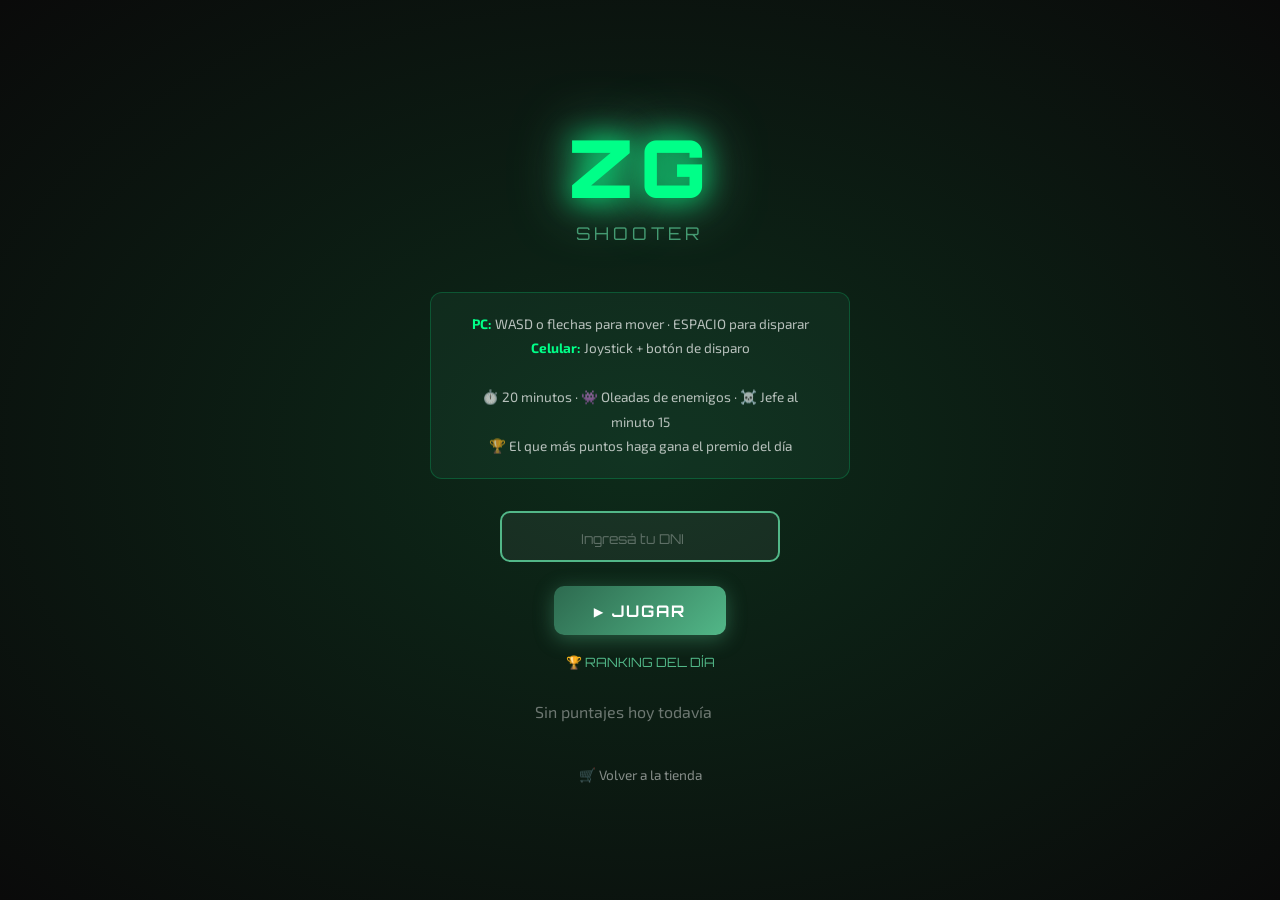
==== juego.html @ 16a967cf "Add files via upload" ====
<!DOCTYPE html>
<html lang="es">
<head>
  <meta charset="UTF-8"/>
  <meta name="viewport" content="width=device-width, initial-scale=1.0, user-scalable=no"/>
  <title>ZG Shooter</title>
  <link href="https://fonts.googleapis.com/css2?family=Orbitron:wght@700;900&family=Exo+2:wght@400;600&display=swap" rel="stylesheet"/>
  <style>
    :root {
      --verde: #2d6a4f;
      --verde-claro: #52b788;
      --verde-neo: #00ff88;
      --rojo: #ff3333;
      --amarillo: #ffd700;
      --negro: #0a0a0a;
      --gris: #1a1a1a;
    }

    * { margin: 0; padding: 0; box-sizing: border-box; touch-action: none; }

    body {
      background: var(--negro);
      color: white;
      font-family: 'Exo 2', sans-serif;
      overflow: hidden;
      height: 100vh;
      width: 100vw;
    }

    /* ===== PANTALLAS ===== */
    .pantalla {
      position: fixed;
      inset: 0;
      display: flex;
      flex-direction: column;
      align-items: center;
      justify-content: center;
      background: radial-gradient(ellipse at center, #0d2b1a 0%, #0a0a0a 100%);
      z-index: 100;
    }

    .pantalla.oculta { display: none; }

    .logo-titulo {
      font-family: 'Orbitron', monospace;
      font-size: clamp(2.5rem, 8vw, 5rem);
      font-weight: 900;
      color: var(--verde-neo);
      text-shadow: 0 0 30px var(--verde-neo), 0 0 60px var(--verde-claro);
      letter-spacing: 6px;
      margin-bottom: 0.3rem;
      animation: pulso 2s ease-in-out infinite;
    }

    @keyframes pulso {
      0%,100% { text-shadow: 0 0 30px var(--verde-neo), 0 0 60px var(--verde-claro); }
      50% { text-shadow: 0 0 50px var(--verde-neo), 0 0 100px var(--verde-claro), 0 0 150px var(--verde); }
    }

    .subtitulo {
      font-family: 'Orbitron', monospace;
      font-size: clamp(0.8rem, 2vw, 1.1rem);
      color: var(--verde-claro);
      letter-spacing: 4px;
      margin-bottom: 3rem;
      opacity: 0.8;
    }

    .instrucciones {
      background: rgba(45,106,79,0.15);
      border: 1px solid rgba(0,255,136,0.2);
      border-radius: 12px;
      padding: 1.2rem 2rem;
      margin-bottom: 2rem;
      max-width: 420px;
      width: 90%;
      text-align: center;
    }

    .instrucciones p {
      font-size: 0.85rem;
      color: rgba(255,255,255,0.7);
      line-height: 1.8;
    }

    .instrucciones strong { color: var(--verde-neo); }

    .input-dni {
      background: rgba(255,255,255,0.05);
      border: 2px solid var(--verde-claro);
      border-radius: 10px;
      padding: 0.8rem 1.5rem;
      font-family: 'Orbitron', monospace;
      font-size: 1.1rem;
      color: white;
      width: 280px;
      text-align: center;
      margin-bottom: 1.5rem;
      outline: none;
      transition: border-color 0.3s, box-shadow 0.3s;
    }

    .input-dni:focus {
      border-color: var(--verde-neo);
      box-shadow: 0 0 20px rgba(0,255,136,0.3);
    }

    .input-dni::placeholder { color: rgba(255,255,255,0.3); font-size: 0.85rem; }

    .btn {
      background: linear-gradient(135deg, var(--verde) 0%, var(--verde-claro) 100%);
      color: white;
      border: none;
      border-radius: 10px;
      padding: 0.9rem 2.5rem;
      font-family: 'Orbitron', monospace;
      font-size: 1rem;
      font-weight: 700;
      letter-spacing: 2px;
      cursor: pointer;
      transition: transform 0.2s, box-shadow 0.2s;
      box-shadow: 0 4px 20px rgba(82,183,136,0.4);
    }

    .btn:hover { transform: scale(1.05); box-shadow: 0 6px 30px rgba(82,183,136,0.6); }
    .btn:active { transform: scale(0.97); }

    .btn-rojo {
      background: linear-gradient(135deg, #8b0000 0%, var(--rojo) 100%);
      box-shadow: 0 4px 20px rgba(255,51,51,0.4);
    }

    /* ===== HUD ===== */
    #hud {
      position: fixed;
      top: 0; left: 0; right: 0;
      display: flex;
      justify-content: space-between;
      align-items: center;
      padding: 0.6rem 1rem;
      background: rgba(0,0,0,0.7);
      border-bottom: 1px solid rgba(0,255,136,0.2);
      z-index: 50;
      flex-wrap: wrap;
      gap: 0.3rem;
    }

    .hud-item {
      font-family: 'Orbitron', monospace;
      font-size: clamp(0.65rem, 2vw, 0.85rem);
      display: flex;
      align-items: center;
      gap: 5px;
    }

    .hud-label { color: var(--verde-claro); }
    .hud-val { color: white; font-weight: 700; }

    .vidas { color: var(--rojo); font-size: 1rem; letter-spacing: 2px; }

    .tiempo-val { color: var(--amarillo); }
    .tiempo-val.urgente { color: var(--rojo); animation: parpadeo 0.5s infinite; }

    @keyframes parpadeo { 0%,100%{opacity:1} 50%{opacity:0.3} }

    /* ===== CANVAS ===== */
    #canvas {
      position: fixed;
      top: 0; left: 0;
      width: 100vw;
      height: 100vh;
    }

    /* ===== GAS ===== */
    #gas-warning {
      position: fixed;
      inset: 0;
      pointer-events: none;
      z-index: 40;
      border: 8px solid transparent;
      transition: border-color 0.5s;
    }

    #gas-warning.activo {
      border-color: rgba(0,200,0,0.5);
      box-shadow: inset 0 0 60px rgba(0,200,0,0.3);
      animation: gasParpadeo 1s infinite;
    }

    @keyframes gasParpadeo {
      0%,100%{ box-shadow: inset 0 0 60px rgba(0,200,0,0.3); }
      50%{ box-shadow: inset 0 0 120px rgba(0,200,0,0.6); }
    }

    /* ===== JEFE WARNING ===== */
    #boss-warning {
      position: fixed;
      top: 50%;
      left: 50%;
      transform: translate(-50%, -50%);
      font-family: 'Orbitron', monospace;
      font-size: clamp(1.5rem, 5vw, 3rem);
      font-weight: 900;
      color: var(--rojo);
      text-shadow: 0 0 30px var(--rojo);
      z-index: 60;
      display: none;
      text-align: center;
      animation: bossShake 0.1s infinite;
    }

    @keyframes bossShake {
      0%,100%{transform:translate(-50%,-50%) rotate(-1deg)}
      50%{transform:translate(-50%,-50%) rotate(1deg)}
    }

    /* ===== CONTROLES MÓVIL ===== */
    #controles-movil {
      position: fixed;
      bottom: 0; left: 0; right: 0;
      display: none;
      padding: 1rem;
      z-index: 50;
      pointer-events: none;
    }

    #controles-movil.visible { display: flex; justify-content: space-between; align-items: flex-end; }

    #joystick-area {
      width: 120px;
      height: 120px;
      background: rgba(255,255,255,0.08);
      border: 2px solid rgba(0,255,136,0.3);
      border-radius: 50%;
      position: relative;
      pointer-events: all;
      touch-action: none;
    }

    #joystick-thumb {
      width: 50px;
      height: 50px;
      background: radial-gradient(circle, var(--verde-claro), var(--verde));
      border-radius: 50%;
      position: absolute;
      top: 50%; left: 50%;
      transform: translate(-50%, -50%);
      box-shadow: 0 0 15px rgba(82,183,136,0.5);
    }

    #btn-disparar {
      width: 90px;
      height: 90px;
      background: radial-gradient(circle, #ff6666, var(--rojo));
      border: 3px solid rgba(255,100,100,0.5);
      border-radius: 50%;
      font-family: 'Orbitron', monospace;
      font-size: 0.7rem;
      font-weight: 700;
      color: white;
      cursor: pointer;
      pointer-events: all;
      box-shadow: 0 0 20px rgba(255,51,51,0.5);
      letter-spacing: 1px;
    }

    /* ===== RANKING ===== */
    .ranking-lista {
      width: 90%;
      max-width: 400px;
      max-height: 300px;
      overflow-y: auto;
      margin: 1rem 0;
    }

    .ranking-item {
      display: flex;
      justify-content: space-between;
      align-items: center;
      padding: 0.6rem 1rem;
      border-bottom: 1px solid rgba(255,255,255,0.1);
      font-size: 0.9rem;
    }

    .ranking-item:first-child { color: var(--amarillo); font-weight: 700; }
    .ranking-item:nth-child(2) { color: #ccc; }
    .ranking-item:nth-child(3) { color: #cd7f32; }

    .ranking-pos { font-family: 'Orbitron', monospace; width: 30px; }
    .ranking-dni { flex: 1; margin: 0 1rem; letter-spacing: 1px; }
    .ranking-pts { font-family: 'Orbitron', monospace; color: var(--verde-neo); }

    .score-final {
      font-family: 'Orbitron', monospace;
      font-size: clamp(1.5rem, 5vw, 2.5rem);
      font-weight: 900;
      color: var(--verde-neo);
      text-shadow: 0 0 20px var(--verde-neo);
      margin: 1rem 0;
    }

    .btn-group { display: flex; gap: 1rem; flex-wrap: wrap; justify-content: center; margin-top: 1rem; }

    scrollbar-width: thin;
    ::-webkit-scrollbar { width: 4px; }
    ::-webkit-scrollbar-track { background: transparent; }
    ::-webkit-scrollbar-thumb { background: var(--verde); border-radius: 2px; }
  </style>
</head>
<body>

<!-- PANTALLA INICIO -->
<div class="pantalla" id="pantalla-inicio">
  <div class="logo-titulo">ZG</div>
  <div class="subtitulo">SHOOTER</div>
  <div class="instrucciones">
    <p>
      <strong>PC:</strong> WASD o flechas para mover · ESPACIO para disparar<br/>
      <strong>Celular:</strong> Joystick + botón de disparo<br/><br/>
      ⏱️ 20 minutos · 👾 Oleadas de enemigos · ☠️ Jefe al minuto 15<br/>
      🏆 El que más puntos haga gana el premio del día
    </p>
  </div>
  <input class="input-dni" id="input-dni" type="number" placeholder="Ingresá tu DNI" maxlength="8"/>
  <button class="btn" onclick="iniciarJuego()">▶ JUGAR</button>
  <div style="margin-top:1.2rem;width:90%;max-width:340px;">
    <div style="font-family:'Orbitron',monospace;font-size:0.8rem;color:var(--verde-claro);margin-bottom:0.5rem;text-align:center;">🏆 RANKING DEL DÍA</div>
    <div class="ranking-lista" id="inicio-ranking"></div>
  </div>
  <a href="index.html" style="margin-top:0.8rem;color:rgba(255,255,255,0.5);font-size:0.85rem;text-decoration:none;font-family:'Exo 2',sans-serif;">🛒 Volver a la tienda</a>


</div>

<!-- PANTALLA GAME OVER -->
<div class="pantalla oculta" id="pantalla-gameover">
  <div class="logo-titulo" style="font-size:clamp(1.5rem,5vw,2.5rem);margin-bottom:0.5rem">GAME OVER</div>
  <div id="go-dni" style="color:var(--verde-claro);font-family:'Orbitron',monospace;font-size:0.9rem;margin-bottom:0.5rem;letter-spacing:2px"></div>
  <div class="score-final" id="go-score"></div>
  <div id="go-mensaje" style="color:rgba(255,255,255,0.6);font-size:0.85rem;margin-bottom:1rem;text-align:center"></div>

  <div style="font-family:'Orbitron',monospace;font-size:0.8rem;color:var(--verde-claro);margin-bottom:0.5rem">🏆 RANKING DEL DÍA</div>
  <div class="ranking-lista" id="go-ranking"></div>

  <div class="btn-group">
    <button class="btn" onclick="reiniciar()">↺ JUGAR DE NUEVO</button>
    <button class="btn" style="background:rgba(255,255,255,0.05);box-shadow:none;border:1px solid rgba(255,255,255,0.2)" onclick="volverInicio()">⬅ INICIO</button>
    <a href="index.html" class="btn" style="background:rgba(255,255,255,0.05);box-shadow:none;border:1px solid rgba(255,255,255,0.2);text-decoration:none;display:flex;align-items:center;justify-content:center;">🛒 Ir a la tienda</a>
  </div>
</div>

<!-- HUD -->
<div id="hud" style="display:none">
  <a href="index.html" style="color:var(--verde-claro);font-family:'Orbitron',monospace;font-size:0.7rem;text-decoration:none;border:1px solid rgba(82,183,136,0.4);border-radius:6px;padding:0.25rem 0.6rem;white-space:nowrap;">🛒 Tienda</a>
  <div class="hud-item"><span class="hud-label">DNI</span><span class="hud-val" id="hud-dni"></span></div>
  <div class="hud-item"><span class="hud-label">PTS</span><span class="hud-val" id="hud-score">0</span></div>
  <div class="hud-item"><span class="hud-label">OLEADA</span><span class="hud-val" id="hud-oleada">1</span></div>
  <div class="hud-item vidas" id="hud-vidas">♥♥♥</div>
  <div class="hud-item"><span class="hud-label">TIEMPO</span><span class="hud-val tiempo-val" id="hud-tiempo">20:00</span></div>
</div>

<!-- GAS WARNING -->
<div id="gas-warning"></div>

<!-- BOSS WARNING -->
<div id="boss-warning">☠️ JEFE FINAL ☠️</div>

<!-- CANVAS -->
<canvas id="canvas"></canvas>

<!-- CONTROLES MÓVIL -->
<div id="controles-movil">
  <div id="joystick-area"><div id="joystick-thumb"></div></div>
  <button id="btn-disparar" ontouchstart="disparar()">🔫<br/>FUEGO</button>
</div>

<script>
const canvas = document.getElementById('canvas');
const ctx = canvas.getContext('2d');

const APPS_SCRIPT_URL = 'https://script.google.com/macros/s/AKfycbwWS3Iv8V7P_Wly7cgWPSV-GXbWVfB8vvjjg3LVQia7D7dSM38jTCl7gZOD9LT8Ieh8/exec';

// ===== ESTADO DEL JUEGO =====
let estado = 'inicio';
let dni = '';
let nombreJugador = '';
let puntos = 0;
let vidas = 3;
let oleada = 1;
let tiempoRestante = 20 * 60; // segundos
let jefeMuerto = false;
let jefaAparecido = false;
let gasRadio = 0; // radio del area segura
let gasActivo = false;
let gameLoop = null;
let timerInterval = null;
let isMobile = false;

// Entidades
let jugador = {};
let balas = [];
let enemigos = [];
let particulas = [];
let jefe = null;

// Input
const keys = {};
let joystickDir = { x: 0, y: 0 };
let joystickActivo = false;
let joystickOrigen = { x: 0, y: 0 };

// ===== RESIZE =====
function resize() {
  canvas.width = window.innerWidth;
  canvas.height = window.innerHeight;
  gasRadio = Math.min(canvas.width, canvas.height) * 0.5;
}
window.addEventListener('resize', resize);
resize();

// ===== DETECCIÓN MÓVIL =====
isMobile = /Android|iPhone|iPad|iPod|Opera Mini|IEMobile/i.test(navigator.userAgent) || window.innerWidth < 768;
if (isMobile) document.getElementById('controles-movil').classList.add('visible');

// Mostrar ranking en pantalla inicial al cargar
mostrarRankingEnPantalla('inicio-ranking');

// ===== TECLADO =====
document.addEventListener('keydown', e => {
  keys[e.code] = true;
  if (e.code === 'Space') { e.preventDefault(); disparar(); }
});
document.addEventListener('keyup', e => keys[e.code] = false);

// ===== JOYSTICK =====
const joystickArea = document.getElementById('joystick-area');
const joystickThumb = document.getElementById('joystick-thumb');

joystickArea.addEventListener('touchstart', e => {
  e.preventDefault();
  const t = e.touches[0];
  const rect = joystickArea.getBoundingClientRect();
  joystickOrigen = { x: rect.left + rect.width/2, y: rect.top + rect.height/2 };
  joystickActivo = true;
}, { passive: false });

joystickArea.addEventListener('touchmove', e => {
  e.preventDefault();
  if (!joystickActivo) return;
  const t = e.touches[0];
  const dx = t.clientX - joystickOrigen.x;
  const dy = t.clientY - joystickOrigen.y;
  const dist = Math.min(Math.sqrt(dx*dx+dy*dy), 40);
  const ang = Math.atan2(dy, dx);
  joystickDir = { x: Math.cos(ang) * (dist/40), y: Math.sin(ang) * (dist/40) };
  joystickThumb.style.transform = `translate(calc(-50% + ${Math.cos(ang)*dist}px), calc(-50% + ${Math.sin(ang)*dist}px))`;
}, { passive: false });

joystickArea.addEventListener('touchend', () => {
  joystickActivo = false;
  joystickDir = { x: 0, y: 0 };
  joystickThumb.style.transform = 'translate(-50%, -50%)';
});

// ===== INICIAR JUEGO =====
async function iniciarJuego() {
  dni = document.getElementById('input-dni').value.trim();
  if (!dni || dni.length < 7) { alert('Por favor ingresá tu DNI válido'); return; }

  nombreJugador = '';
  try {
    const resp = await fetch(`${APPS_SCRIPT_URL}?accion=cliente&dni=${encodeURIComponent(dni)}`);
    const data = await resp.json();
    if (data.encontrado) nombreJugador = data.nombre || '';
  } catch (e) {
    console.error('No se pudo obtener el nombre del cliente:', e);
  }

  document.getElementById('pantalla-inicio').classList.add('oculta');
  document.getElementById('hud').style.display = 'flex';

  document.getElementById('hud-dni').textContent = dni;

  resetJuego();
  estado = 'jugando';
  gameLoop = requestAnimationFrame(update);
  timerInterval = setInterval(tickTimer, 1000);
}

function resetJuego() {
  puntos = 0;
  vidas = 3;
  oleada = 1;
  tiempoRestante = 20 * 60;
  jefeMuerto = false;
  jefaAparecido = false;
  gasActivo = false;
  esperandoOleada = false;
  balas = [];
  enemigos = [];
  particulas = [];
  jefe = null;
  gasRadio = Math.min(canvas.width, canvas.height) * 0.52;

  jugador = {
    x: canvas.width / 2,
    y: canvas.height / 2,
    r: 14,
    vel: 3.5,
    ang: 0,
    cooldown: 0
  };

  actualizarHUD();
  spawnOleada();
}

// ===== TIMER =====
function tickTimer() {
  if (estado !== 'jugando') return;
  tiempoRestante--;

  // Gas desactivado

  // Jefe al minuto 15 (5 minutos restantes)
  if (tiempoRestante === 5 * 60 && !jefaAparecido) {
    mostrarBossWarning();
  }

  if (tiempoRestante <= 0) terminarJuego('tiempo');

  actualizarHUD();
}

function mostrarBossWarning() {
  jefaAparecido = true;
  const bw = document.getElementById('boss-warning');
  bw.style.display = 'block';
  setTimeout(() => {
    bw.style.display = 'none';
    spawnJefe();
  }, 3000);
}

// ===== HUD =====
function actualizarHUD() {
  document.getElementById('hud-score').textContent = puntos;
  document.getElementById('hud-oleada').textContent = oleada;
  const mins = Math.floor(tiempoRestante / 60);
  const segs = tiempoRestante % 60;
  const tiempoEl = document.getElementById('hud-tiempo');
  tiempoEl.textContent = `${mins}:${segs.toString().padStart(2,'0')}`;
  tiempoEl.className = 'hud-val tiempo-val' + (tiempoRestante < 60 ? ' urgente' : '');

  let vidasStr = '';
  for (let i = 0; i < 3; i++) vidasStr += i < vidas ? '♥' : '♡';
  document.getElementById('hud-vidas').textContent = vidasStr;

  // Gas warning visual
  const gw = document.getElementById('gas-warning');
  gw.className = gasActivo ? 'activo' : '';
}

// ===== SPAWN =====
function spawnOleada() {
  const cant = 2 + Math.floor(oleada * 1.2);
  for (let i = 0; i < cant; i++) {
    setTimeout(() => spawnEnemigo(), i * 300);
  }
}

function spawnEnemigo() {
  const lado = Math.floor(Math.random() * 4);
  let x, y;
  if (lado === 0) { x = Math.random() * canvas.width; y = -20; }
  else if (lado === 1) { x = canvas.width + 20; y = Math.random() * canvas.height; }
  else if (lado === 2) { x = Math.random() * canvas.width; y = canvas.height + 20; }
  else { x = -20; y = Math.random() * canvas.height; }

  enemigos.push({
    x, y,
    r: 12,
    vel: 0.8 + oleada * 0.15 + Math.random() * 0.5,
    hp: 1 + Math.floor(oleada / 3),
    maxHp: 1 + Math.floor(oleada / 3),
    tipo: 'normal'
  });
}

function spawnJefe() {
  jefe = {
    x: Math.random() > 0.5 ? 80 : canvas.width - 80,
    y: Math.random() > 0.5 ? 80 : canvas.height - 80,
    r: 40,
    vel: 1.2,
    hp: 80,
    maxHp: 80,
    tipo: 'jefe',
    ataque: 0,
    fase: 1
  };
}

// ===== DISPARO =====
function disparar() {
  if (estado !== 'jugando') return;
  if (jugador.cooldown > 0) return;
  jugador.cooldown = 12;

  // Usar ángulo actual del jugador (apunta hacia mouse o dirección de movimiento)
  const ang = jugador.ang;
  balas.push({
    x: jugador.x + Math.cos(ang) * (jugador.r + 6),
    y: jugador.y + Math.sin(ang) * (jugador.r + 6),
    vx: Math.cos(ang) * 10,
    vy: Math.sin(ang) * 10,
    ang: ang,
    r: 5,
    vida: 80
  });
}

// ===== GAME LOOP =====
function update() {
  if (estado !== 'jugando') return;

  ctx.clearRect(0, 0, canvas.width, canvas.height);

  dibujarFondo();
  moverJugador();
  moverBalas();
  moverEnemigos();
  moverJefe();
  verificarColisiones();
  dibujarGas();
  dibujarParticulas();
  dibujarBalas();
  dibujarEnemigos();
  dibujarJefe();
  dibujarJugador();
  verificarOleada();

  if (jugador.cooldown > 0) jugador.cooldown--;

  gameLoop = requestAnimationFrame(update);
}

// ===== FONDO =====
function dibujarFondo() {
  ctx.fillStyle = '#0a0f0a';
  ctx.fillRect(0, 0, canvas.width, canvas.height);

  // Grid
  ctx.strokeStyle = 'rgba(45,106,79,0.15)';
  ctx.lineWidth = 0.5;
  const gridSize = 40;
  for (let x = 0; x < canvas.width; x += gridSize) {
    ctx.beginPath(); ctx.moveTo(x, 0); ctx.lineTo(x, canvas.height); ctx.stroke();
  }
  for (let y = 0; y < canvas.height; y += gridSize) {
    ctx.beginPath(); ctx.moveTo(0, y); ctx.lineTo(canvas.width, y); ctx.stroke();
  }
}

// ===== JUGADOR =====
function moverJugador() {
  let dx = 0, dy = 0;

  if (keys['ArrowLeft'] || keys['KeyA']) dx -= 1;
  if (keys['ArrowRight'] || keys['KeyD']) dx += 1;
  if (keys['ArrowUp'] || keys['KeyW']) dy -= 1;
  if (keys['ArrowDown'] || keys['KeyS']) dy += 1;

  if (joystickActivo) { dx = joystickDir.x; dy = joystickDir.y; }

  const mag = Math.sqrt(dx*dx + dy*dy);
  if (mag > 0) {
    dx /= mag; dy /= mag;
    jugador.x += dx * jugador.vel;
    jugador.y += dy * jugador.vel;
    jugador.ang = Math.atan2(dy, dx);
  }

  // Puntero del mouse actualiza ángulo en PC
  canvas.onmousemove = (e) => {
    jugador.ang = Math.atan2(e.clientY - jugador.y, e.clientX - jugador.x);
  };
  canvas.onclick = () => disparar();

  // Límites del canvas
  jugador.x = Math.max(jugador.r, Math.min(canvas.width - jugador.r, jugador.x));
  jugador.y = Math.max(jugador.r, Math.min(canvas.height - jugador.r, jugador.y));

  // Gas desactivado
}

function dibujarJugador() {
  ctx.save();
  ctx.translate(jugador.x, jugador.y);

  // Sombra
  ctx.shadowColor = '#00ff88';
  ctx.shadowBlur = 15;

  // Cuerpo
  ctx.fillStyle = '#52b788';
  ctx.beginPath();
  ctx.arc(0, 0, jugador.r, 0, Math.PI * 2);
  ctx.fill();

  // Cañón
  ctx.fillStyle = '#2d6a4f';
  ctx.save();
  ctx.rotate(jugador.ang);
  ctx.fillRect(0, -4, jugador.r + 8, 8);
  ctx.restore();

  // Centro
  ctx.fillStyle = '#00ff88';
  ctx.beginPath();
  ctx.arc(0, 0, 5, 0, Math.PI * 2);
  ctx.fill();

  ctx.restore();
}

// ===== BALAS =====
function moverBalas() {
  balas = balas.filter(b => b.vida > 0);
  balas.forEach(b => {
    b.x += b.vx;
    b.y += b.vy;
    b.vida--;
    if (b.x < 0 || b.x > canvas.width || b.y < 0 || b.y > canvas.height) b.vida = 0;
  });
}

function dibujarBalas() {
  balas.forEach(b => {
    ctx.save();
    ctx.shadowColor = '#ffd700';
    ctx.shadowBlur = 10;
    ctx.fillStyle = '#ffd700';
    ctx.beginPath();
    ctx.arc(b.x, b.y, b.r, 0, Math.PI * 2);
    ctx.fill();
    ctx.restore();
  });
}

// ===== ENEMIGOS =====
function moverEnemigos() {
  enemigos.forEach(e => {
    const ang = Math.atan2(jugador.y - e.y, jugador.x - e.x);
    e.x += Math.cos(ang) * e.vel;
    e.y += Math.sin(ang) * e.vel;
  });
}

function dibujarEnemigos() {
  enemigos.forEach(e => {
    ctx.save();
    ctx.shadowColor = '#ff3333';
    ctx.shadowBlur = 10;

    // Barra de vida
    if (e.maxHp > 1) {
      ctx.fillStyle = 'rgba(0,0,0,0.5)';
      ctx.fillRect(e.x - e.r, e.y - e.r - 8, e.r*2, 4);
      ctx.fillStyle = '#ff3333';
      ctx.fillRect(e.x - e.r, e.y - e.r - 8, e.r*2*(e.hp/e.maxHp), 4);
    }

    ctx.fillStyle = '#cc2222';
    ctx.beginPath();
    ctx.arc(e.x, e.y, e.r, 0, Math.PI * 2);
    ctx.fill();

    ctx.fillStyle = '#ff6666';
    ctx.beginPath();
    ctx.arc(e.x - 3, e.y - 3, 4, 0, Math.PI * 2);
    ctx.fill();

    ctx.restore();
  });
}

// ===== JEFE =====
function moverJefe() {
  if (!jefe) return;

  const ang = Math.atan2(jugador.y - jefe.y, jugador.x - jefe.x);
  const vel = jefe.fase === 2 ? jefe.vel * 1.8 : jefe.vel;
  jefe.x += Math.cos(ang) * vel;
  jefe.y += Math.sin(ang) * vel;

  if (jefe.hp < jefe.maxHp * 0.4) jefe.fase = 2;
}

function dibujarJefe() {
  if (!jefe) return;
  ctx.save();

  ctx.shadowColor = jefe.fase === 2 ? '#ff0000' : '#ff6600';
  ctx.shadowBlur = 30;

  // Cuerpo
  ctx.fillStyle = jefe.fase === 2 ? '#8b0000' : '#cc4400';
  ctx.beginPath();
  ctx.arc(jefe.x, jefe.y, jefe.r, 0, Math.PI * 2);
  ctx.fill();

  // Barra de vida
  const barW = 100;
  ctx.fillStyle = 'rgba(0,0,0,0.7)';
  ctx.fillRect(jefe.x - barW/2, jefe.y - jefe.r - 14, barW, 8);
  ctx.fillStyle = jefe.fase === 2 ? '#ff0000' : '#ff6600';
  ctx.fillRect(jefe.x - barW/2, jefe.y - jefe.r - 14, barW*(jefe.hp/jefe.maxHp), 8);

  // Cara
  ctx.fillStyle = '#ff9944';
  ctx.font = `${jefe.r}px Arial`;
  ctx.textAlign = 'center';
  ctx.textBaseline = 'middle';
  ctx.fillText('☠', jefe.x, jefe.y);

  ctx.restore();
}

// ===== GAS =====
function dibujarGas() {
  if (!gasActivo) return;
  const cx = canvas.width / 2, cy = canvas.height / 2;

  // Zona de gas (fuera del círculo seguro)
  ctx.save();
  ctx.fillStyle = 'rgba(0, 180, 0, 0.12)';
  ctx.fillRect(0, 0, canvas.width, canvas.height);

  // Zona segura (limpiar)
  ctx.globalCompositeOperation = 'destination-out';
  ctx.beginPath();
  ctx.arc(cx, cy, gasRadio, 0, Math.PI * 2);
  ctx.fill();
  ctx.globalCompositeOperation = 'source-over';

  // Borde del gas
  ctx.strokeStyle = 'rgba(0, 255, 0, 0.6)';
  ctx.lineWidth = 4;
  ctx.setLineDash([10, 5]);
  ctx.beginPath();
  ctx.arc(cx, cy, gasRadio, 0, Math.PI * 2);
  ctx.stroke();
  ctx.setLineDash([]);

  ctx.restore();
}

// ===== PARTÍCULAS =====
function crearExplosion(x, y, color) {
  for (let i = 0; i < 8; i++) {
    const ang = (Math.PI * 2 / 8) * i;
    particulas.push({
      x, y,
      vx: Math.cos(ang) * (2 + Math.random() * 3),
      vy: Math.sin(ang) * (2 + Math.random() * 3),
      r: 3 + Math.random() * 3,
      vida: 20 + Math.random() * 20,
      maxVida: 40,
      color
    });
  }
}

function moverParticulas() {
  particulas = particulas.filter(p => p.vida > 0);
  particulas.forEach(p => {
    p.x += p.vx;
    p.y += p.vy;
    p.vx *= 0.9;
    p.vy *= 0.9;
    p.vida--;
  });
}

function dibujarParticulas() {
  moverParticulas();
  particulas.forEach(p => {
    ctx.save();
    ctx.globalAlpha = p.vida / p.maxVida;
    ctx.fillStyle = p.color;
    ctx.beginPath();
    ctx.arc(p.x, p.y, p.r, 0, Math.PI * 2);
    ctx.fill();
    ctx.restore();
  });
}

// ===== COLISIONES =====
let dañoCooldown = 0;

function verificarColisiones() {
  if (dañoCooldown > 0) dañoCooldown--;

  // Balas vs enemigos
  balas.forEach(b => {
    enemigos = enemigos.filter(e => {
      const dist = Math.sqrt((b.x-e.x)**2 + (b.y-e.y)**2);
      if (dist < b.r + e.r) {
        b.vida = 0;
        e.hp--;
        if (e.hp <= 0) {
          crearExplosion(e.x, e.y, '#ff4444');
          puntos += 10 * oleada;
          actualizarHUD();
          return false;
        }
        return true;
      }
      return true;
    });

    // Bala vs jefe
    if (jefe) {
      const dist = Math.sqrt((b.x-jefe.x)**2 + (b.y-jefe.y)**2);
      if (dist < b.r + jefe.r) {
        b.vida = 0;
        jefe.hp -= 1;
        crearExplosion(b.x, b.y, '#ff6600');
        if (jefe.hp <= 0) {
          crearExplosion(jefe.x, jefe.y, '#ffd700');
          crearExplosion(jefe.x+20, jefe.y-20, '#ff6600');
          crearExplosion(jefe.x-20, jefe.y+20, '#ff0000');
          puntos += 500;
          jefeMuerto = true;
          jefe = null;
          actualizarHUD();
        }
      }
    }
  });

  // Enemigos vs jugador
  if (dañoCooldown === 0) {
    enemigos.forEach(e => {
      const dist = Math.sqrt((jugador.x-e.x)**2 + (jugador.y-e.y)**2);
      if (dist < jugador.r + e.r) {
        recibirDaño();
      }
    });

    // Jefe vs jugador
    if (jefe) {
      const dist = Math.sqrt((jugador.x-jefe.x)**2 + (jugador.y-jefe.y)**2);
      if (dist < jugador.r + jefe.r) {
        recibirDaño();
      }
    }
  }
}

function recibirDaño() {
  if (dañoCooldown > 0) return;
  dañoCooldown = 90;
  vidas--;
  crearExplosion(jugador.x, jugador.y, '#52b788');
  actualizarHUD();
  if (vidas <= 0) terminarJuego('muerte');
}

// ===== OLEADAS =====
let esperandoOleada = false;
function verificarOleada() {
  if (enemigos.length === 0 && !jefe && !esperandoOleada) {
    esperandoOleada = true;
    oleada++;
    actualizarHUD();
    setTimeout(() => {
      esperandoOleada = false;
      spawnOleada();
    }, 2000);
  }
}

// ===== FIN DEL JUEGO =====
async function terminarJuego(motivo) {
  estado = 'gameover';
  cancelAnimationFrame(gameLoop);
  clearInterval(timerInterval);

  document.getElementById('hud').style.display = 'none';
  document.getElementById('gas-warning').className = '';

  const pantalla = document.getElementById('pantalla-gameover');
  pantalla.classList.remove('oculta');

  document.getElementById('go-dni').textContent = `DNI: ${dni}`;
  document.getElementById('go-score').textContent = `${puntos} PTS`;

  let msg = '';
  if (motivo === 'tiempo') msg = '⏱️ ¡Se acabó el tiempo!';
  else if (motivo === 'muerte') msg = '💀 ¡Te quedaste sin vidas!';
  document.getElementById('go-mensaje').textContent = msg;

  // Guardar en ranking (Google Sheets) y esperar a que termine antes de mostrarlo
  await guardarPuntajeServidor(dni, nombreJugador, puntos);
  mostrarRankingEnPantalla('go-ranking');
}

// ===== RANKING (Google Sheets vía Apps Script) =====
async function guardarPuntajeServidor(dniJugador, nombreJug, pts) {
  try {
    await fetch(APPS_SCRIPT_URL, {
      method: 'POST',
      body: JSON.stringify({ tipo: 'puntaje_juego', dni: dniJugador, nombre: nombreJug, puntos: pts })
    });
  } catch (e) {
    console.error('No se pudo guardar el puntaje:', e);
  }
}

async function obtenerRankingServidor() {
  try {
    const resp = await fetch(`${APPS_SCRIPT_URL}?accion=ranking`);
    return await resp.json();
  } catch (e) {
    console.error('No se pudo traer el ranking:', e);
    return [];
  }
}

async function mostrarRankingEnPantalla(containerId) {
  const container = document.getElementById(containerId);
  container.innerHTML = '<div style="text-align:center;color:rgba(255,255,255,0.4);padding:1rem">Cargando...</div>';
  const ranking = await obtenerRankingServidor();
  if (ranking.length === 0) {
    container.innerHTML = '<div style="text-align:center;color:rgba(255,255,255,0.4);padding:1rem">Sin puntajes hoy todavía</div>';
    return;
  }
  const medallas = ['🥇','🥈','🥉'];
  container.innerHTML = ranking.map((r,i) => `
    <div class="ranking-item">
      <span class="ranking-pos">${medallas[i] || (i+1)}</span>
      <span class="ranking-dni">DNI: ${r.dni}</span>
      <span class="ranking-pts">${r.pts} pts</span>
    </div>
  `).join('');
}

// ===== NAVEGACIÓN =====
function reiniciar() {
  document.getElementById('pantalla-gameover').classList.add('oculta');
  document.getElementById('hud').style.display = 'flex';

  resetJuego();
  estado = 'jugando';
  gameLoop = requestAnimationFrame(update);
  timerInterval = setInterval(tickTimer, 1000);
}

function volverInicio() {
  document.getElementById('pantalla-gameover').classList.add('oculta');
  document.getElementById('hud').style.display = 'none';
  document.getElementById('pantalla-inicio').classList.remove('oculta');

  estado = 'inicio';
  mostrarRankingEnPantalla('inicio-ranking');
}
</script>
</body>
</html>
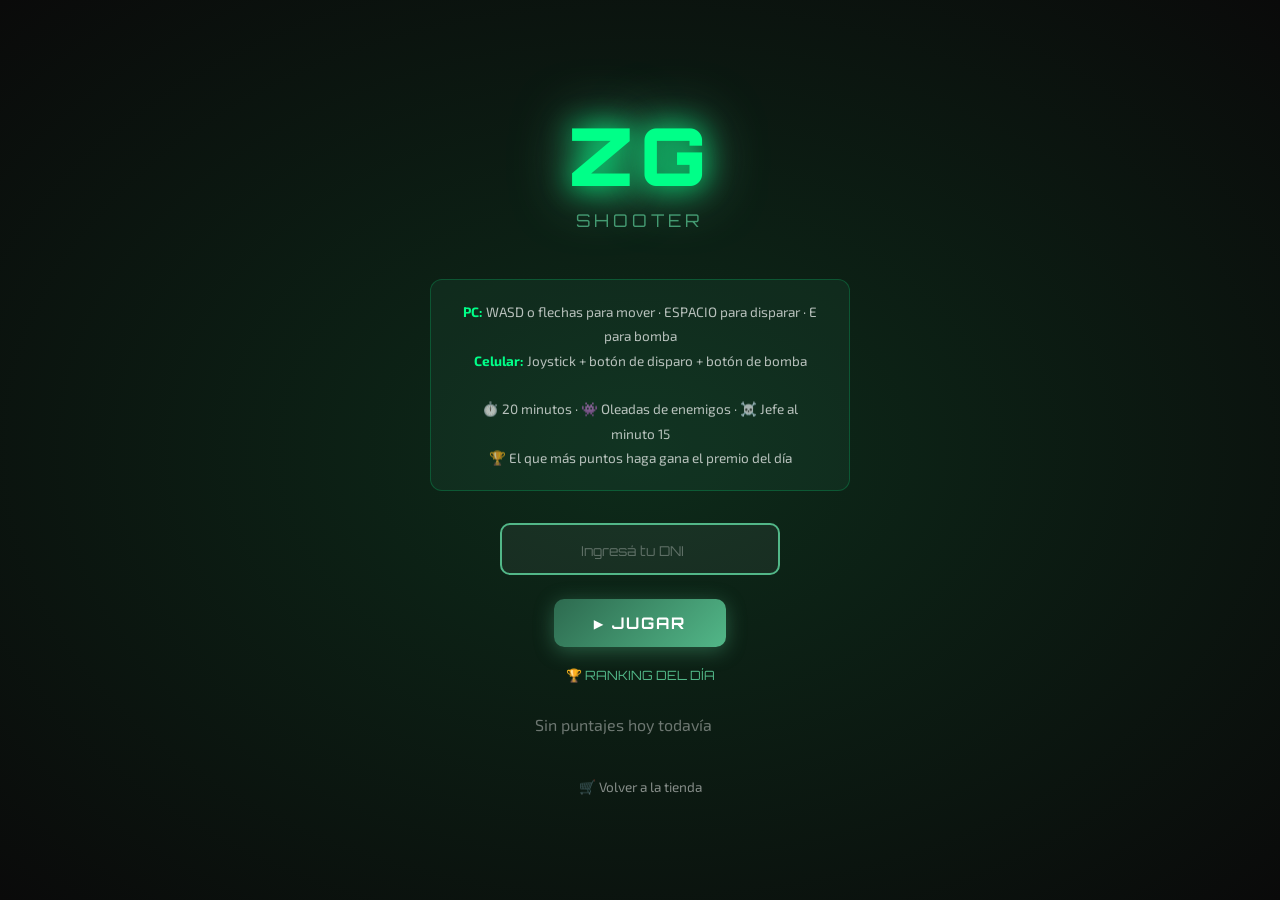
==== commit ce6f7cc2: "Add files via upload" ====
--- a/juego.html
+++ b/juego.html
@@ -315,8 +315,8 @@
   <div class="subtitulo">SHOOTER</div>
   <div class="instrucciones">
     <p>
-      <strong>PC:</strong> WASD o flechas para mover · ESPACIO para disparar<br/>
-      <strong>Celular:</strong> Joystick + botón de disparo<br/><br/>
+      <strong>PC:</strong> WASD o flechas para mover · ESPACIO para disparar · E para bomba<br/>
+      <strong>Celular:</strong> Joystick + botón de disparo + botón de bomba<br/><br/>
       ⏱️ 20 minutos · 👾 Oleadas de enemigos · ☠️ Jefe al minuto 15<br/>
       🏆 El que más puntos haga gana el premio del día
     </p>
@@ -339,9 +339,6 @@
   <div class="score-final" id="go-score"></div>
   <div id="go-mensaje" style="color:rgba(255,255,255,0.6);font-size:0.85rem;margin-bottom:1rem;text-align:center"></div>
 
-  <div style="font-family:'Orbitron',monospace;font-size:0.8rem;color:var(--verde-claro);margin-bottom:0.5rem">🏆 RANKING DEL DÍA</div>
-  <div class="ranking-lista" id="go-ranking"></div>
-
   <div class="btn-group">
     <button class="btn" onclick="reiniciar()">↺ JUGAR DE NUEVO</button>
     <button class="btn" style="background:rgba(255,255,255,0.05);box-shadow:none;border:1px solid rgba(255,255,255,0.2)" onclick="volverInicio()">⬅ INICIO</button>
@@ -356,6 +353,7 @@
   <div class="hud-item"><span class="hud-label">PTS</span><span class="hud-val" id="hud-score">0</span></div>
   <div class="hud-item"><span class="hud-label">OLEADA</span><span class="hud-val" id="hud-oleada">1</span></div>
   <div class="hud-item vidas" id="hud-vidas">♥♥♥</div>
+  <div class="hud-item"><span class="hud-label">💣</span><span class="hud-val" id="hud-bombas">10</span></div>
   <div class="hud-item"><span class="hud-label">TIEMPO</span><span class="hud-val tiempo-val" id="hud-tiempo">20:00</span></div>
 </div>
 
@@ -371,7 +369,10 @@
 <!-- CONTROLES MÓVIL -->
 <div id="controles-movil">
   <div id="joystick-area"><div id="joystick-thumb"></div></div>
-  <button id="btn-disparar" ontouchstart="disparar()">🔫<br/>FUEGO</button>
+  <div style="display:flex; gap:0.6rem; pointer-events:all;">
+    <button id="btn-bomba" ontouchstart="usarBomba()" style="width:70px;height:70px;background:radial-gradient(circle, #ffe066, #ffb300);border:3px solid rgba(255,200,0,0.5);border-radius:50%;font-family:'Orbitron',monospace;font-size:0.65rem;font-weight:700;color:#3a2a00;cursor:pointer;box-shadow:0 0 20px rgba(255,180,0,0.5);letter-spacing:1px;">💣<br/>BOMBA</button>
+    <button id="btn-disparar" ontouchstart="disparar()">🔫<br/>FUEGO</button>
+  </div>
 </div>
 
 <script>
@@ -401,13 +402,18 @@
 let balas = [];
 let enemigos = [];
 let particulas = [];
+let bombasPickup = [];
 let jefe = null;
+let oleadaUltimoDropBomba = 0;
 
 // Input
 const keys = {};
 let joystickDir = { x: 0, y: 0 };
 let joystickActivo = false;
 let joystickOrigen = { x: 0, y: 0 };
+let mousePos = { x: 0, y: 0 };
+canvas.addEventListener('mousemove', e => { mousePos.x = e.clientX; mousePos.y = e.clientY; });
+canvas.addEventListener('click', () => disparar());
 
 // ===== RESIZE =====
 function resize() {
@@ -429,6 +435,7 @@
 document.addEventListener('keydown', e => {
   keys[e.code] = true;
   if (e.code === 'Space') { e.preventDefault(); disparar(); }
+  if (e.code === 'KeyE') { e.preventDefault(); usarBomba(); }
 });
 document.addEventListener('keyup', e => keys[e.code] = false);
 
@@ -506,10 +513,14 @@
     x: canvas.width / 2,
     y: canvas.height / 2,
     r: 14,
-    vel: 3.5,
+    vel: 2.727,
     ang: 0,
-    cooldown: 0
+    cooldown: 0,
+    bombas: 10
   };
+
+  bombasPickup = [];
+  oleadaUltimoDropBomba = 0;
 
   actualizarHUD();
   spawnOleada();
@@ -556,6 +567,8 @@
   for (let i = 0; i < 3; i++) vidasStr += i < vidas ? '♥' : '♡';
   document.getElementById('hud-vidas').textContent = vidasStr;
 
+  document.getElementById('hud-bombas').textContent = jugador.bombas ?? 10;
+
   // Gas warning visual
   const gw = document.getElementById('gas-warning');
   gw.className = gasActivo ? 'activo' : '';
@@ -577,10 +590,13 @@
   else if (lado === 2) { x = Math.random() * canvas.width; y = canvas.height + 20; }
   else { x = -20; y = Math.random() * canvas.height; }
 
+  const velBase = 0.6 + oleada * 0.12 + Math.random() * 0.4;
+  const multiplicadorRonda = Math.pow(1.01, oleada - 1); // +1% acumulativo por ronda
+
   enemigos.push({
     x, y,
     r: 12,
-    vel: 0.8 + oleada * 0.15 + Math.random() * 0.5,
+    vel: velBase * multiplicadorRonda,
     hp: 1 + Math.floor(oleada / 3),
     maxHp: 1 + Math.floor(oleada / 3),
     tipo: 'normal'
@@ -592,7 +608,7 @@
     x: Math.random() > 0.5 ? 80 : canvas.width - 80,
     y: Math.random() > 0.5 ? 80 : canvas.height - 80,
     r: 40,
-    vel: 1.2,
+    vel: 0.95,
     hp: 80,
     maxHp: 80,
     tipo: 'jefe',
@@ -612,11 +628,90 @@
   balas.push({
     x: jugador.x + Math.cos(ang) * (jugador.r + 6),
     y: jugador.y + Math.sin(ang) * (jugador.r + 6),
-    vx: Math.cos(ang) * 10,
-    vy: Math.sin(ang) * 10,
+    vx: Math.cos(ang) * 7.5,
+    vy: Math.sin(ang) * 7.5,
     ang: ang,
     r: 5,
-    vida: 80
+    vida: 250
+  });
+}
+
+// ===== BOMBA =====
+function usarBomba() {
+  if (estado !== 'jugando') return;
+  if (jugador.bombas <= 0) return;
+  jugador.bombas--;
+  actualizarHUD();
+
+  const RADIO_BOMBA = 240; // triple del radio anterior (80 -> 240)
+  const DAÑO_BOMBA = 2;
+
+  crearExplosion(jugador.x, jugador.y, '#ffd700');
+  crearExplosion(jugador.x, jugador.y, '#ff9900');
+
+  enemigos = enemigos.filter(e => {
+    const dist = Math.sqrt((jugador.x - e.x) ** 2 + (jugador.y - e.y) ** 2);
+    if (dist < RADIO_BOMBA) {
+      e.hp -= DAÑO_BOMBA;
+      if (e.hp <= 0) {
+        crearExplosion(e.x, e.y, '#ff4444');
+        puntos += 10 * oleada;
+        intentarDropearBomba(e.x, e.y);
+        actualizarHUD();
+        return false;
+      }
+    }
+    return true;
+  });
+
+  if (jefe) {
+    const dist = Math.sqrt((jugador.x - jefe.x) ** 2 + (jugador.y - jefe.y) ** 2);
+    if (dist < RADIO_BOMBA) {
+      jefe.hp -= DAÑO_BOMBA;
+      crearExplosion(jefe.x, jefe.y, '#ff6600');
+      if (jefe.hp <= 0) {
+        crearExplosion(jefe.x, jefe.y, '#ffd700');
+        puntos += 500;
+        jefeMuerto = true;
+        jefe = null;
+        actualizarHUD();
+      }
+    }
+  }
+}
+
+// ===== PICKUPS DE BOMBA (drop al matar enemigos) =====
+function intentarDropearBomba(x, y) {
+  if (jugador.bombas >= 10) return; // tope de 10 bombas
+  if (oleada - oleadaUltimoDropBomba < 2) return; // máximo 1 cada 2 oleadas
+  if (Math.random() > 0.15) return; // chance de drop
+  oleadaUltimoDropBomba = oleada;
+  bombasPickup.push({ x, y, r: 10, vida: 600 });
+}
+
+function moverBombasPickup() {
+  bombasPickup = bombasPickup.filter(p => p.vida > 0);
+  bombasPickup.forEach(p => {
+    p.vida--;
+    const dist = Math.sqrt((jugador.x - p.x) ** 2 + (jugador.y - p.y) ** 2);
+    if (dist < jugador.r + p.r) {
+      p.vida = 0;
+      jugador.bombas = Math.min(10, jugador.bombas + 1);
+      actualizarHUD();
+    }
+  });
+}
+
+function dibujarBombasPickup() {
+  bombasPickup.forEach(p => {
+    ctx.save();
+    ctx.shadowColor = '#ffd700';
+    ctx.shadowBlur = 12;
+    ctx.font = '20px Arial';
+    ctx.textAlign = 'center';
+    ctx.textBaseline = 'middle';
+    ctx.fillText('💣', p.x, p.y);
+    ctx.restore();
   });
 }
 
@@ -631,10 +726,12 @@
   moverBalas();
   moverEnemigos();
   moverJefe();
+  moverBombasPickup();
   verificarColisiones();
   dibujarGas();
   dibujarParticulas();
   dibujarBalas();
+  dibujarBombasPickup();
   dibujarEnemigos();
   dibujarJefe();
   dibujarJugador();
@@ -678,14 +775,14 @@
     dx /= mag; dy /= mag;
     jugador.x += dx * jugador.vel;
     jugador.y += dy * jugador.vel;
+  }
+
+  // Apuntar: en PC siempre sigue al mouse (incluso mientras te movés); en celular sigue la dirección del joystick
+  if (!isMobile) {
+    jugador.ang = Math.atan2(mousePos.y - jugador.y, mousePos.x - jugador.x);
+  } else if (mag > 0) {
     jugador.ang = Math.atan2(dy, dx);
   }
-
-  // Puntero del mouse actualiza ángulo en PC
-  canvas.onmousemove = (e) => {
-    jugador.ang = Math.atan2(e.clientY - jugador.y, e.clientX - jugador.x);
-  };
-  canvas.onclick = () => disparar();
 
   // Límites del canvas
   jugador.x = Math.max(jugador.r, Math.min(canvas.width - jugador.r, jugador.x));
@@ -752,8 +849,26 @@
 function moverEnemigos() {
   enemigos.forEach(e => {
     const ang = Math.atan2(jugador.y - e.y, jugador.x - e.x);
-    e.x += Math.cos(ang) * e.vel;
-    e.y += Math.sin(ang) * e.vel;
+    let dx = Math.cos(ang) * e.vel;
+    let dy = Math.sin(ang) * e.vel;
+
+    // Separación: empuja levemente a los enemigos cercanos entre sí para que no se amontonen en fila
+    let sepX = 0, sepY = 0;
+    enemigos.forEach(otro => {
+      if (otro === e) return;
+      const ddx = e.x - otro.x;
+      const ddy = e.y - otro.y;
+      const dist = Math.sqrt(ddx * ddx + ddy * ddy);
+      const distMin = e.r + otro.r + 14;
+      if (dist > 0 && dist < distMin) {
+        const fuerza = (distMin - dist) / distMin;
+        sepX += (ddx / dist) * fuerza;
+        sepY += (ddy / dist) * fuerza;
+      }
+    });
+
+    e.x += dx + sepX * e.vel;
+    e.y += dy + sepY * e.vel;
   });
 }
 
@@ -912,6 +1027,7 @@
         if (e.hp <= 0) {
           crearExplosion(e.x, e.y, '#ff4444');
           puntos += 10 * oleada;
+          intentarDropearBomba(e.x, e.y);
           actualizarHUD();
           return false;
         }
@@ -1002,9 +1118,8 @@
   else if (motivo === 'muerte') msg = '💀 ¡Te quedaste sin vidas!';
   document.getElementById('go-mensaje').textContent = msg;
 
-  // Guardar en ranking (Google Sheets) y esperar a que termine antes de mostrarlo
+  // Guardar en ranking (Google Sheets)
   await guardarPuntajeServidor(dni, nombreJugador, puntos);
-  mostrarRankingEnPantalla('go-ranking');
 }
 
 // ===== RANKING (Google Sheets vía Apps Script) =====
